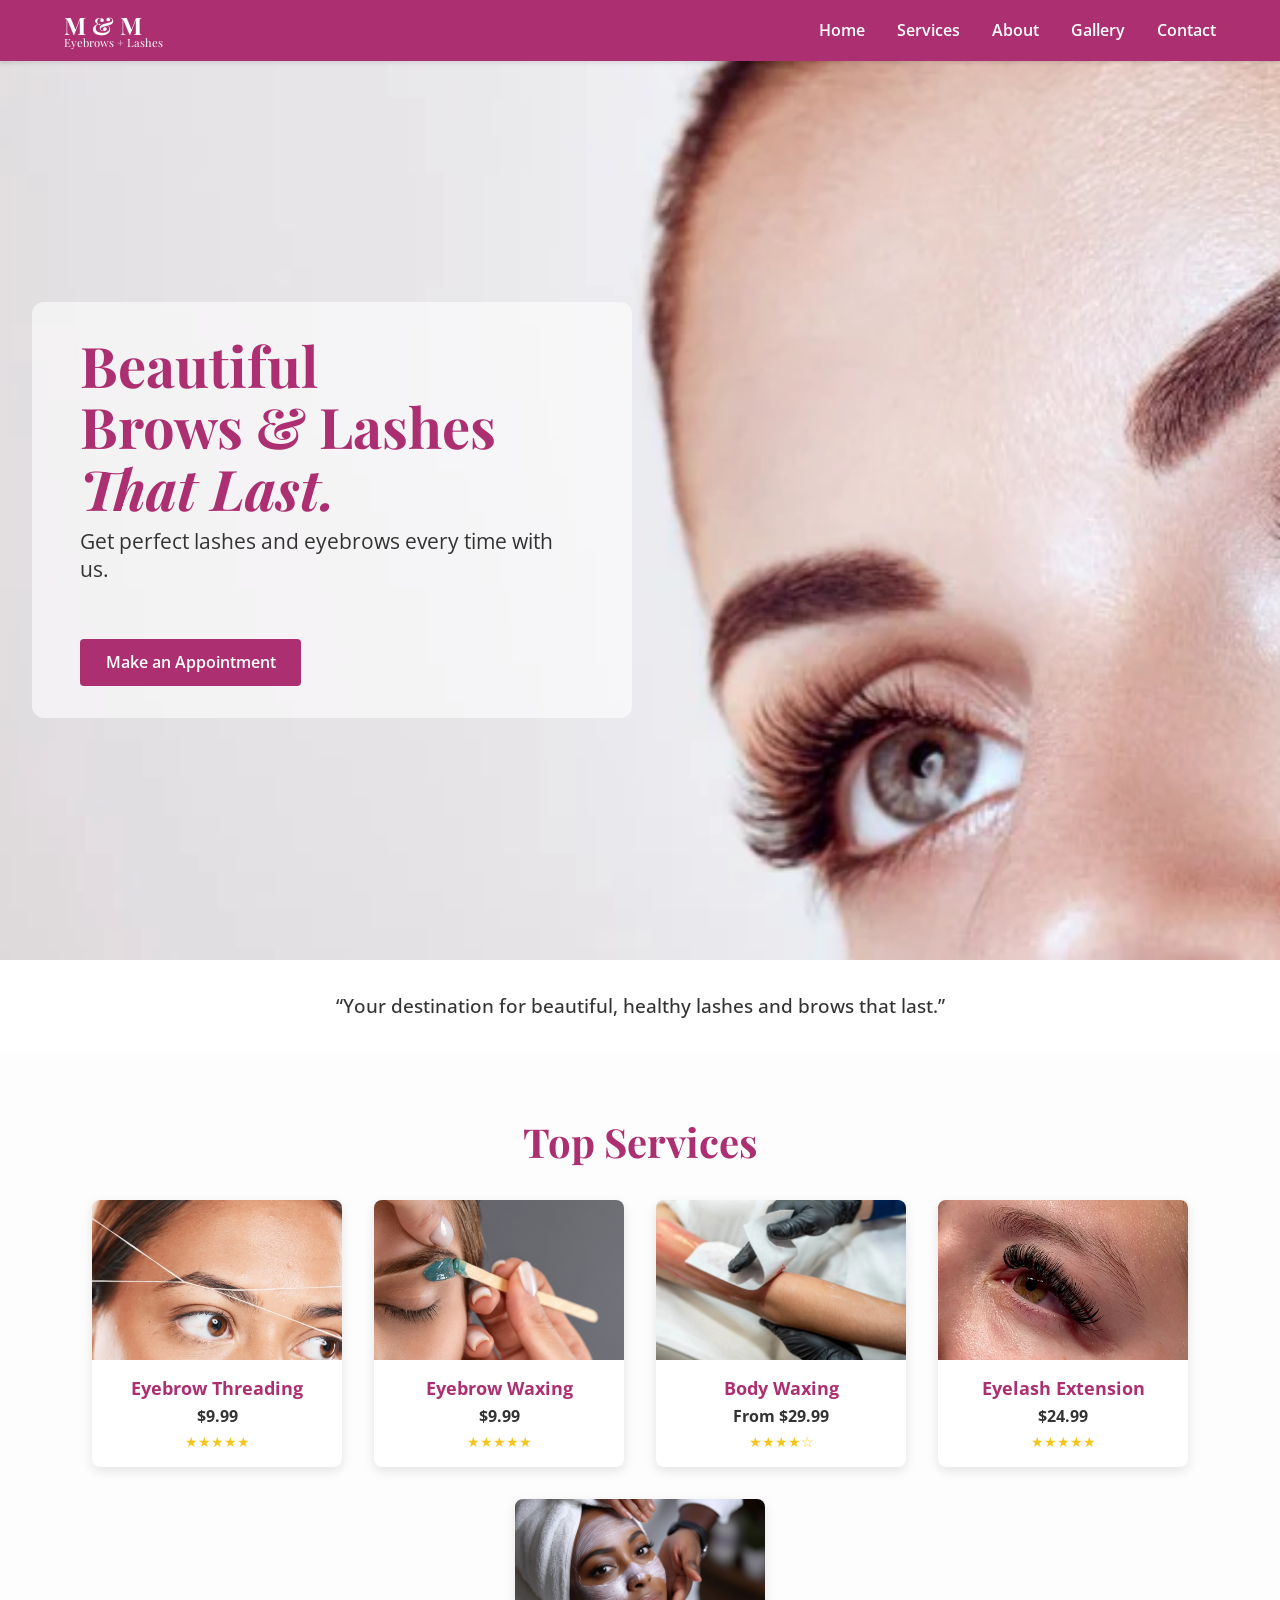
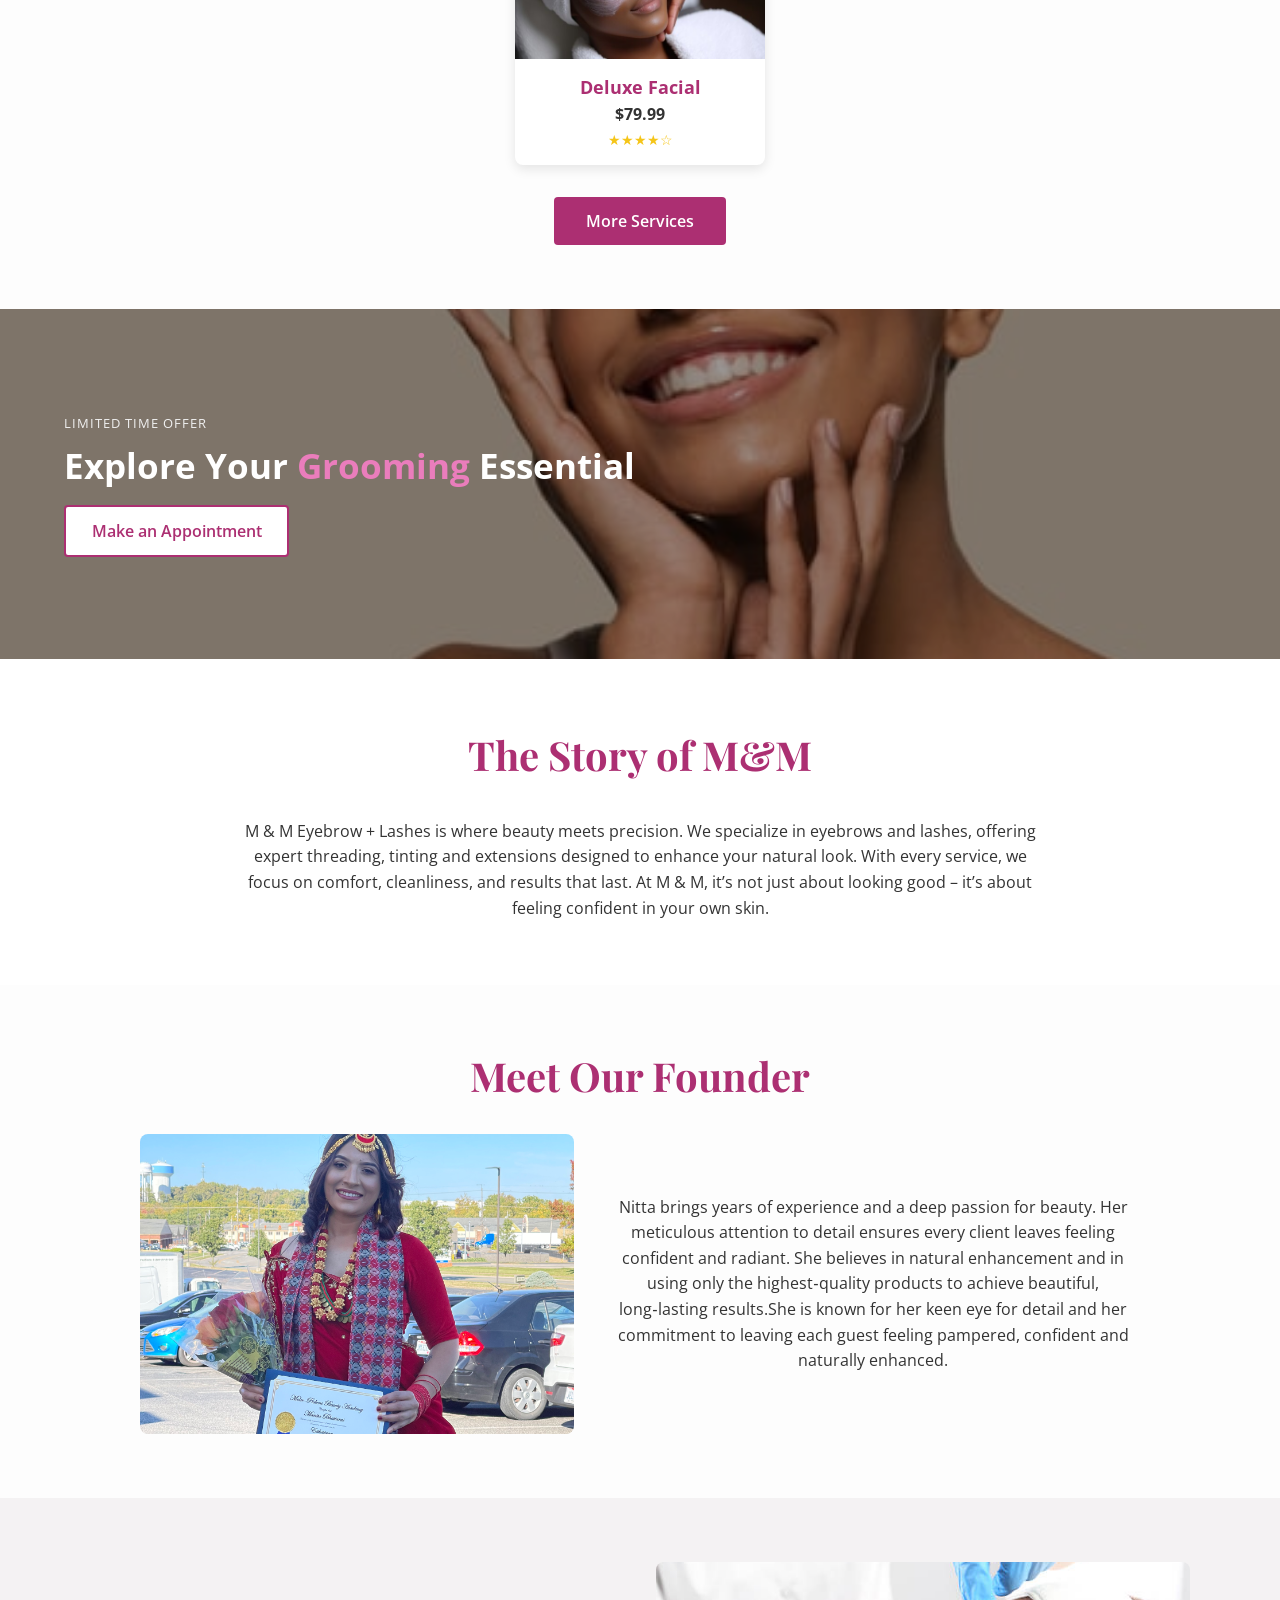
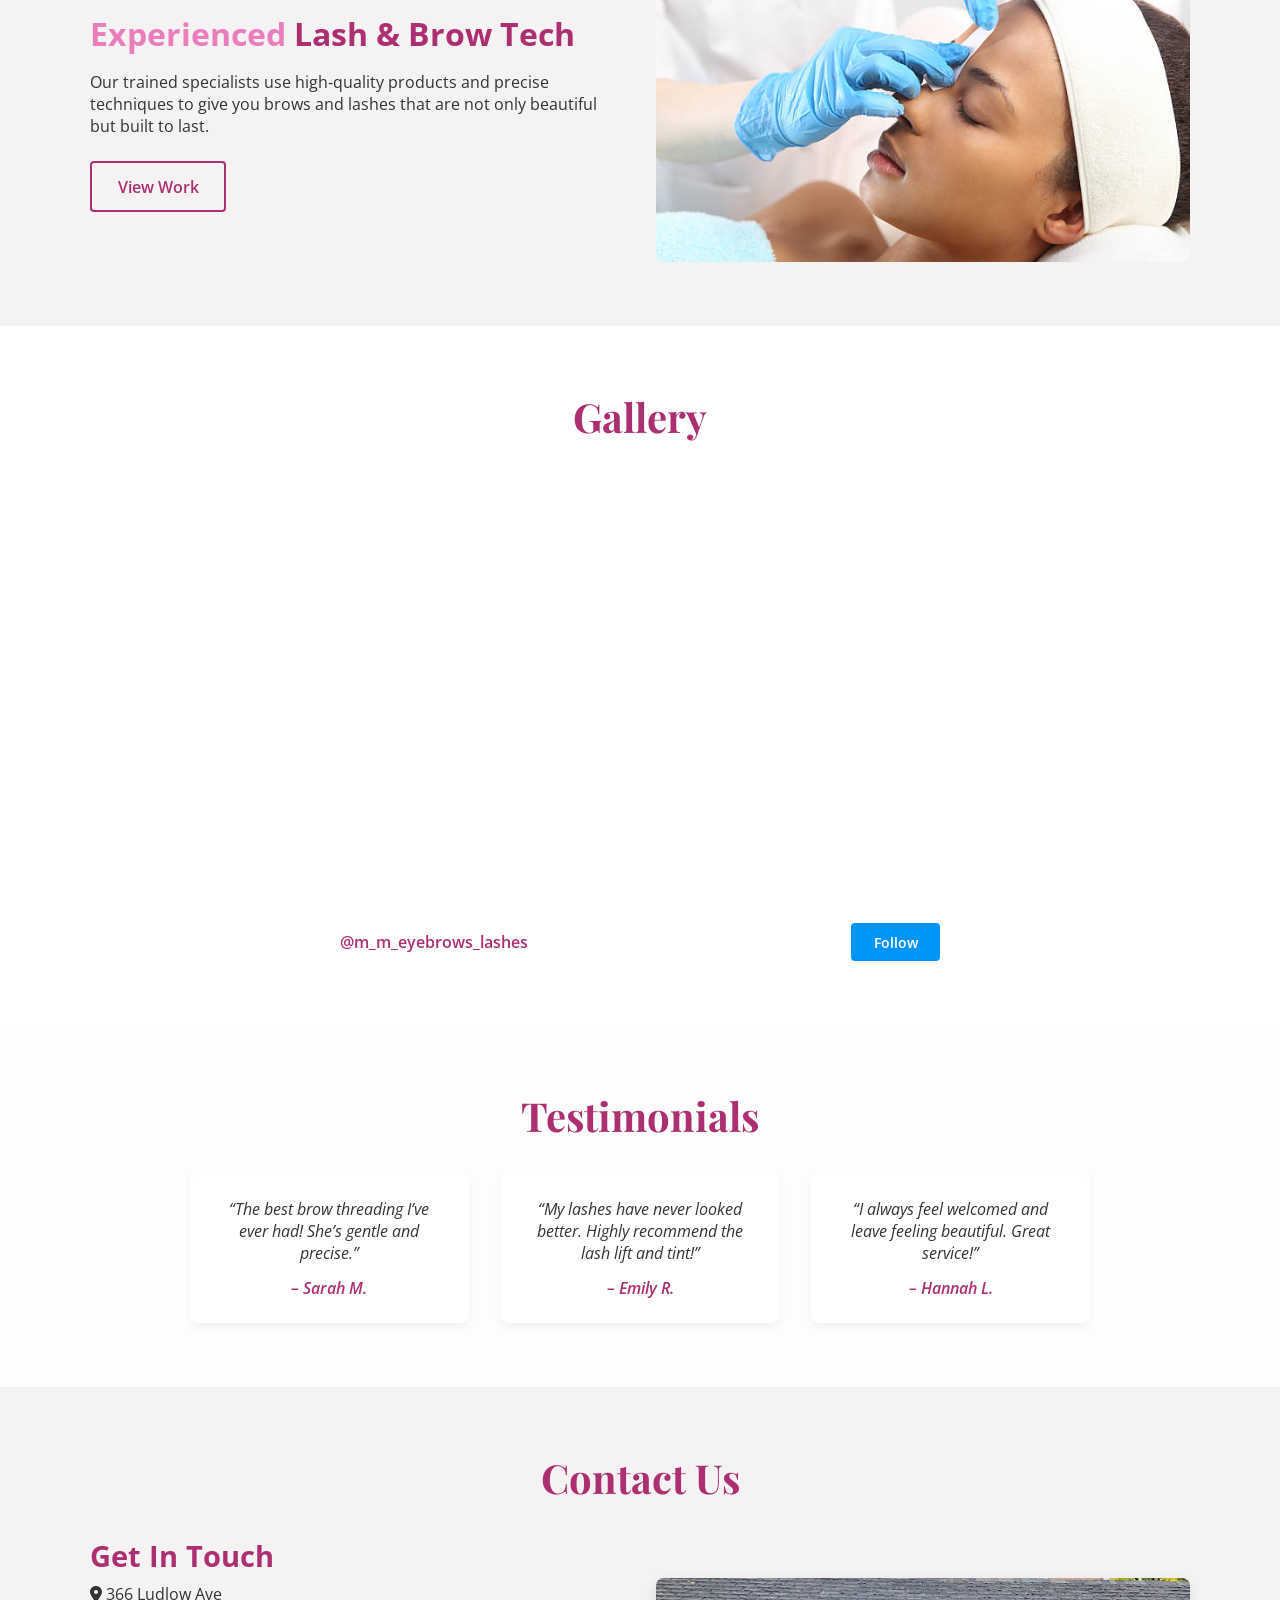
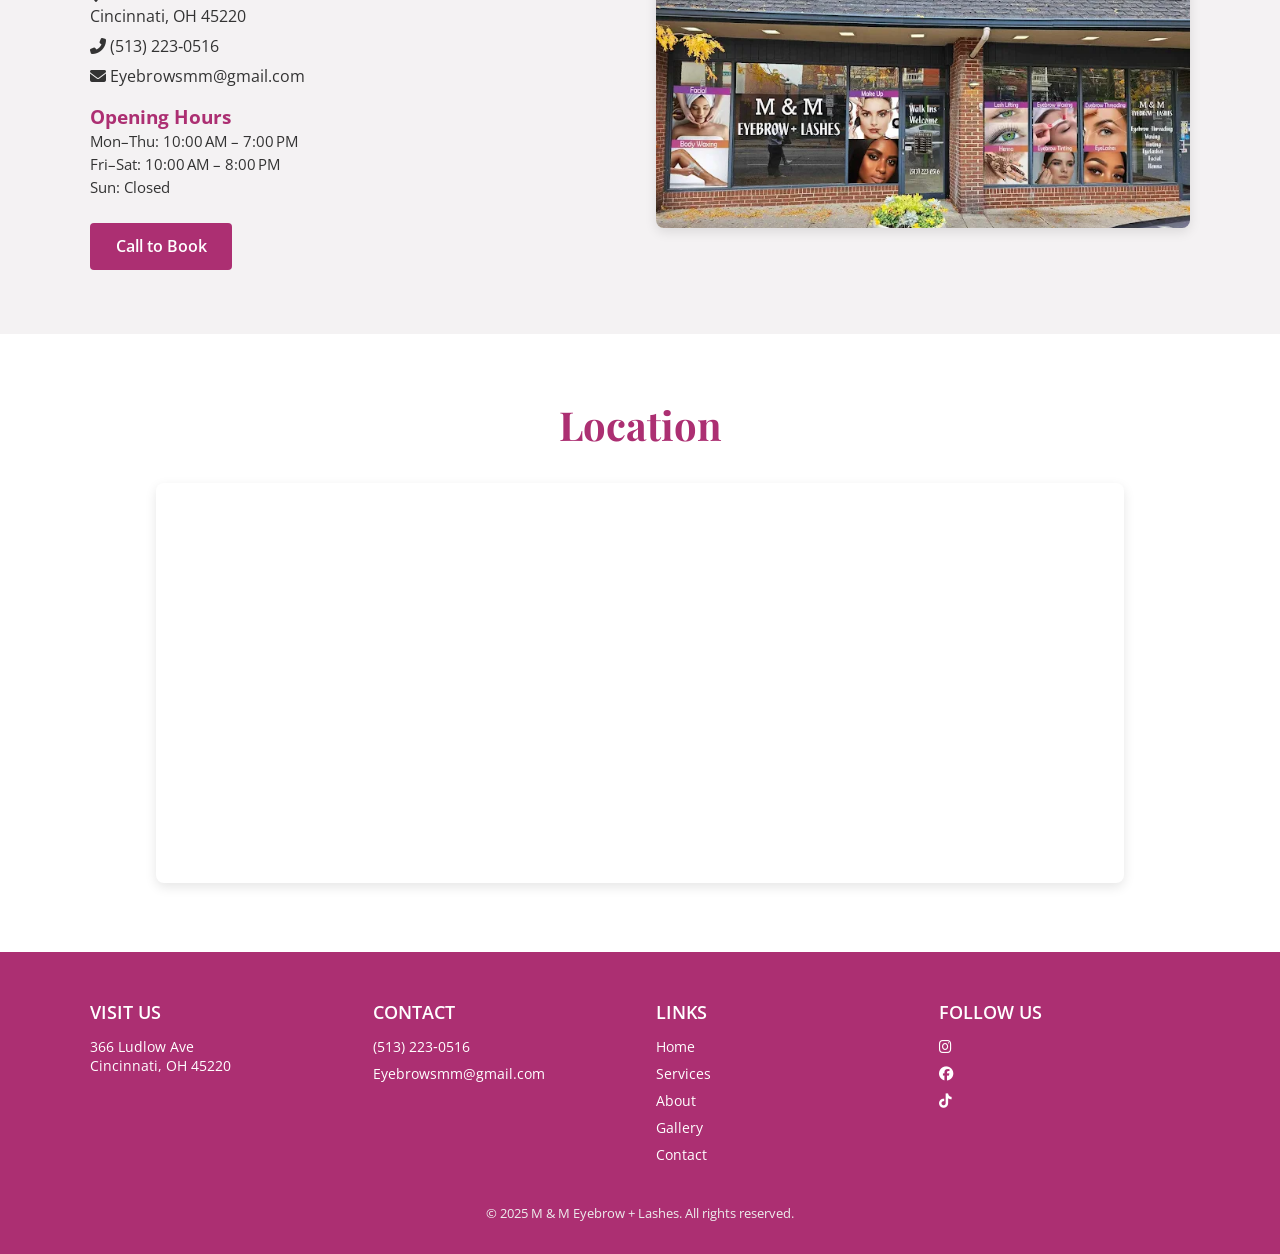
==== index.html @ 6948b4cb "Add files via upload" ====
<!DOCTYPE html>
<html lang="en">
<head>
    <meta charset="UTF-8" />
    <meta name="viewport" content="width=device-width, initial-scale=1.0" />
    <title>M &amp; M – Eyebrow + Lashes</title>
    <!-- Google Fonts -->
    <link href="https://fonts.googleapis.com/css2?family=Playfair+Display:wght@500;700&family=Open+Sans:wght@400;600&display=swap" rel="stylesheet">
    <!-- Font Awesome -->
    <link rel="stylesheet" href="https://cdnjs.cloudflare.com/ajax/libs/font-awesome/6.4.0/css/all.min.css" />
    <!-- Styles -->
    <link rel="stylesheet" href="styles.css" />
</head>
<body>
    <!-- ====== NAVIGATION ====== -->
    <nav class="main-nav">
        <div class="nav-container">
            <a href="#home" class="logo">M &amp; M <span>Eyebrows + Lashes</span></a>
            <!-- Desktop Links -->
            <ul class="nav-links desktop-only">
                <li><a href="#home">Home</a></li>
                <li><a href="services.html">Services</a></li>
                <li><a href="#about">About</a></li>
                <li><a href="#gallery">Gallery</a></li>
                <li><a href="#contact">Contact</a></li>
            </ul>
            <!-- Mobile Toggle -->
            <div id="menuToggle" class="mobile-only">
                <input type="checkbox" id="menuCheckbox" />
                <span></span>
                <span></span>
                <span></span>
                <ul id="mobileMenu">
                    <li><a href="#home" class="mobile-link">Home</a></li>
                    <li><a href="services.html" class="mobile-link">Services</a></li>
                    <li><a href="#about" class="mobile-link">About</a></li>
                    <li><a href="#gallery" class="mobile-link">Gallery</a></li>
                    <li><a href="#contact" class="mobile-link">Contact</a></li>
                </ul>
            </div>
        </div>
    </nav>

    <!-- ====== HERO SECTION ====== -->
    <header id="home" class="hero">
        <div class="hero-content reveal">
            <h1><span>Beautiful</span><br />Brows &amp; Lashes<br /><em>That Last.</em></h1>
            <p>Get perfect lashes and eyebrows every time with us.</p>
            <a href="tel:+15132230516" class="btn cta-btn">Make an Appointment</a>
        </div>
    </header>

    <!-- ====== TAGLINE ====== -->
    <section class="tagline-section">
        <p>“Your destination for beautiful, healthy lashes and brows that last.”</p>
    </section>

    <!-- ====== TOP SERVICES ====== -->
    <section id="services" class="services-section">
        <h2 class="section-title">Top Services</h2>
        <div class="services-grid">
            <!-- Service card template -->
            <div class="service-card reveal">
                <img src="threading.webp" alt="Eyebrow Threading" />
                <div class="service-info">
                    <h4>Eyebrow Threading</h4>
                    <span class="price">$9.99</span>
                    <div class="rating">★★★★★</div>
                </div>
                <div class="service-overlay">
                    <p>Precise shaping defines your brows and enhances your natural beauty. Walk‑ins welcome.</p>
                    <a href="services.html#threading" class="btn service-btn">More Details</a>
                    <a href="tel:+15132230516" class="btn call-btn">Call to Book</a>
                </div>
            </div>
            <div class="service-card reveal">
                <img src="eyebrow_waxing1.png" alt="Eyebrow Waxing" />
                <div class="service-info">
                    <h4>Eyebrow Waxing</h4>
                    <span class="price">$9.99</span>
                    <div class="rating">★★★★★</div>
                </div>
                <div class="service-overlay">
                    <p>Smooth, defined brows with gentle waxing. 24‑hour prior appointment required.</p>
                    <a href="services.html#waxing" class="btn service-btn">More Details</a>
                    <a href="tel:+15132230516" class="btn call-btn">Call to Book</a>
                </div>
            </div>
            <div class="service-card reveal">
                <img src="brownwaxing.webp" alt="Body Waxing" />
                <div class="service-info">
                    <h4>Body Waxing</h4>
                    <span class="price">From $29.99</span>
                    <div class="rating">★★★★☆</div>
                </div>
                <div class="service-overlay">
                    <p>Full body or partial waxing tailored to your needs. Pricing varies by area.</p>
                    <a href="services.html#bodywaxing" class="btn service-btn">More Details</a>
                    <a href="tel:+15132230516" class="btn call-btn">Call to Book</a>
                </div>
            </div>
            <div class="service-card reveal">
                <img src="eyelashextension.webp" alt="Eyelash Extension" />
                <div class="service-info">
                    <h4>Eyelash Extension</h4>
                    <span class="price">$24.99</span>
                    <div class="rating">★★★★★</div>
                </div>
                <div class="service-overlay">
                    <p>Customizable natural, mink or volume lashes. 24‑hour prior appointment required.</p>
                    <a href="services.html#eyelashes" class="btn service-btn">More Details</a>
                    <a href="tel:+15132230516" class="btn call-btn">Call to Book</a>
                </div>
            </div>
            <div class="service-card reveal">
                <img src="facialblack.jpg" alt="Deluxe Facial" />
                <div class="service-info">
                    <h4>Deluxe Facial</h4>
                    <span class="price">$79.99</span>
                    <div class="rating">★★★★☆</div>
                </div>
                <div class="service-overlay">
                    <p>Relax and rejuvenate with a customised facial that deeply cleanses, exfoliates and hydrates.</p>
                    <a href="services.html#lifting" class="btn service-btn">More Details</a>
                    <a href="tel:+15132230516" class="btn call-btn">Call to Book</a>
                </div>
            </div>
        </div>
        <div class="more-services">
            <a href="services.html" class="btn more-btn">More Services</a>
        </div>
    </section>

    <!-- ====== PROMO SECTION ====== -->
    <section class="promo-section">
        <div class="promo-overlay reveal">
            <small>Limited Time Offer</small>
            <h2>Explore Your <span>Grooming</span> Essential</h2>
            <a href="tel:+15132230516" class="btn promo-btn">Make an Appointment</a>
        </div>
    </section>

    <!-- ====== ABOUT US ====== -->
    <section id="about" class="about-section">
        <h2 class="section-title">The Story of M&amp;M</h2>
        <p class="about-text reveal">
            M &amp; M Eyebrow + Lashes is where beauty meets precision. We specialize in eyebrows and lashes, offering expert threading, tinting and extensions designed to enhance your natural look. With every service, we focus on comfort, cleanliness, and results that last. At M &amp; M, it’s not just about looking good – it’s about feeling confident in your own skin.
        </p>
    </section>

    <!-- ====== FOUNDER SECTION ====== -->
    <section class="founder-section">
        <h2 class="section-title">Meet Our Founder</h2>
        <div class="founder-container reveal">
            <img src="founder.jpg" alt="Founder" class="founder-photo" />
            <div class="founder-bio">
                <p>
                    Nitta brings years of experience and a deep passion for beauty. Her meticulous attention
                    to detail ensures every client leaves feeling confident and radiant. She believes in
                    natural enhancement and in using only the highest‑quality products to achieve beautiful,
                    long‑lasting results.She is known for her keen eye for detail and her commitment to
                    leaving each guest feeling pampered, confident and naturally enhanced.
                </p>
            </div>
        
        </div>
    </section>

    <!-- ====== EXPERIENCE SECTION ====== -->
    <section class="experience-section">
        <div class="experience-container reveal">
            <div class="experience-text">
                <h2><span>Experienced</span> Lash &amp; Brow Tech</h2>
                <p>
                    Our trained specialists use high‑quality products and precise techniques to give you brows and lashes that are not only beautiful but built to last.
                </p>
                <a href="https://instagram.com" target="_blank" class="btn view-work-btn">View Work</a>
            </div>
            <div class="experience-image" style="background-image: url('experience.jpg');"></div>
        </div>
    </section>

    <!-- ====== GALLERY SECTION ====== -->
    <section id="gallery" class="gallery-section">
        <h2 class="section-title">Gallery</h2>
        <div class="gallery-grid">
            <!-- Gallery images with data-caption for modal -->
            <img src="hanna.webp" alt="Gallery Image 1" class="gallery-img reveal" data-caption="#MMLashes #hannaArt" />
            <img src="threadingbrown.jpg" alt="Gallery Image 2" class="gallery-img reveal" data-caption="#MMLashes #EyebrowsGoal" />
            <img src="facial.avif" alt="Gallery Image 3" class="gallery-img reveal" data-caption="#FacialGameStrong" />
            <img src="hero7.webp" alt="Gallery Image 4" class="gallery-img reveal" data-caption="#BeautyConfidence" />
            <img src="shaving1.png" alt="Gallery Image 5" class="gallery-img reveal" data-caption="#WaxingLove" />
            <img src="makeup.webp" alt="Gallery Image 6" class="gallery-img reveal" data-caption="#MakeupGoal" />
        </div>
        <div class="instagram-follow">
            <div class="insta-handle">@m_m_eyebrows_lashes</div>
            <a href="https://instagram.com/m_m_eyebrow_lashes" class="btn insta-btn" target="_blank">Follow</a>
        </div>
    </section>

    <!-- ====== TESTIMONIALS SECTION ====== -->
    <section class="testimonials-section">
        <h2 class="section-title">Testimonials</h2>
        <div class="testimonials-container reveal">
            <div class="testimonial">
                <p>“The best brow threading I’ve ever had! She’s gentle and precise.”</p>
                <span>– Sarah M.</span>
            </div>
            <div class="testimonial">
                <p>“My lashes have never looked better. Highly recommend the lash lift and tint!”</p>
                <span>– Emily R.</span>
            </div>
            <div class="testimonial">
                <p>“I always feel welcomed and leave feeling beautiful. Great service!”</p>
                <span>– Hannah L.</span>
            </div>
        </div>
    </section>

    <!-- ====== CONTACT SECTION ====== -->
    <section id="contact" class="contact-section">
        <h2 class="section-title">Contact Us</h2>
        <div class="contact-container reveal">
            <div class="contact-info">
                <h3>Get In Touch</h3>
                <p>
                    <i class="fas fa-map-marker-alt"></i>
                    366 Ludlow Ave<br />
                    Cincinnati, OH 45220
                </p>
                <p>
                    <i class="fas fa-phone-alt"></i>
                    <a href="tel:+15132230516">(513) 223‑0516</a>
                </p>
                <p>
                    <i class="fas fa-envelope"></i>
                    <a href="mailto:Eyebrowsmm@gmail.com">Eyebrowsmm@gmail.com</a>
                </p>
                <h4>Opening Hours</h4>
                <ul class="open-hours">
                    <li>Mon–Thu: 10:00 AM – 7:00 PM</li>
                    <li>Fri–Sat: 10:00 AM – 8:00 PM</li>
                    <li>Sun: Closed</li>
                </ul>
                <a href="tel:+15132230516" class="btn contact-btn">Call to Book</a>
            </div>
            <div class="contact-image">
                <img src="shopoutler.webp" alt="Shop Exterior" />
            </div>
        </div>
    </section>

    <!-- ====== LOCATION SECTION ====== -->
    <section class="location-section">
        <h2 class="section-title">Location</h2>
        <div class="map-container">
            <iframe
                src="https://www.google.com/maps/embed?pb=!1m28!1m12!1m3!1d24758.560733220507!2d-84.54495195425467!3d39.133325217695614!2m3!1f0!2f0!3f0!3m2!1i1024!2i768!4f13.1!4m13!3e6!4m5!1s0x8841b3c8464358cf%3A0x431769577d435a40!2sM%26M%20eyebrows%2Blashes%2C%20Ludlow%20Avenue%2C%20Cincinnati%2C%20OH!3m2!1d39.143994299999996!2d-84.52203229999999!4m5!1s0x8841b3c8464358cf%3A0x431769577d435a40!2s366%20Ludlow%20Ave%2C%20Cincinnati%2C%20OH%2045220!3m2!1d39.143994299999996!2d-84.52203229999999!5e0!3m2!1sen!2sus!4v1751832763359!5m2!1sen!2sus"
                allowfullscreen=""
                loading="lazy"
                referrerpolicy="no-referrer-when-downgrade">
            </iframe>
        </div>
    </section>

    <!-- ====== FOOTER ====== -->
    <footer class="footer">
        <div class="footer-container">
            <div class="footer-column">
                <h4>Visit Us</h4>
                <p>366 Ludlow Ave<br />Cincinnati, OH 45220</p>
            </div>
            <div class="footer-column">
                <h4>Contact</h4>
                <p><a href="tel:+15132230516">(513) 223‑0516</a></p>
                <p><a href="mailto:Eyebrowsmm@gmail.com">Eyebrowsmm@gmail.com</a></p>
            </div>
            <div class="footer-column">
                <h4>Links</h4>
                <p><a href="#home">Home</a></p>
                <p><a href="#services">Services</a></p>
                <p><a href="#about">About</a></p>
                <p><a href="#gallery">Gallery</a></p>
                <p><a href="#contact">Contact</a></p>
            </div>
            <div class="footer-column">
                <h4>Follow Us</h4>
                <p>
                    <a href="https://instagram.com/m_m_eyebrow_lashes" target="_blank"><i class="fab fa-instagram"></i></a>
                    <a href="https://www.facebook.com/people/MM-eyebrowslashes/61555699919254/" target="_blank"><i class="fab fa-facebook"></i></a>
                    <a href="https://tiktok.com" target="_blank"><i class="fab fa-tiktok"></i></a>
                </p>
            </div>
        </div>
        <div class="footer-bottom">
            <p>© 2025 M &amp; M Eyebrow + Lashes. All rights reserved.</p>
        </div>
    </footer>

    <!-- ====== MODAL FOR GALLERY ====== -->
    <div id="galleryModal" class="modal">
        <span class="modal-close">&times;</span>
        <img class="modal-content" id="modalImage" alt="" />
        <div id="modalCaption"></div>
    </div>

    <!-- Scripts -->
    <script src="script.js" defer></script>
</body>
</html>
---- styles.css ----
/* ===== GLOBAL STYLES ===== */
* {
    box-sizing: border-box;
    margin: 0;
    padding: 0;
}
body {
    font-family: 'Open Sans', sans-serif;
    background-color: #f4f2f3;
    color: #333;
    scroll-behavior: smooth;
}
img {
    max-width: 100%;
    display: block;
}

/* Colour Palette */
:root {
    --primary: #ac2f72;
    --primary-light: #ea7dbc;
    --dark: #333;
    --light: #fff;
}

/* ===== NAVIGATION ===== */
.main-nav {
    position: fixed;
    top: 0;
    left: 0;
    width: 100%;
    background-color: var(--primary);
    z-index: 1000;
    box-shadow: 0 2px 4px rgba(0, 0, 0, 0.1);
}
.nav-container {
    max-width: 1200px;
    margin: 0 auto;
    display: flex;
    justify-content: space-between;
    align-items: center;
    padding: 0.8rem 1.5rem;
}
.logo {
    color: var(--light);
    font-family: 'Playfair Display', serif;
    font-size: 1.5rem;
    font-weight: 700;
    text-decoration: none;
    line-height: 1;
}
.logo span {
    display: block;
    font-size: 0.7rem;
    font-weight: 400;
}

.nav-links {
    list-style: none;
    display: flex;
    gap: 2rem;
}
.nav-links li a {
    color: var(--light);
    text-decoration: none;
    font-weight: 600;
    transition: color 0.3s ease;
}
.nav-links li a:hover {
    color: var(--primary-light);
}

/* Mobile Nav */
.mobile-only {
    display: none;
}
#menuToggle {
    position: relative;
}
#menuToggle input {
    display: block;
    width: 40px;
    height: 32px;
    position: absolute;
    top: -6px;
    right: 0;
    opacity: 0;
    cursor: pointer;
    z-index: 2;
}
#menuToggle span {
    display: block;
    width: 30px;
    height: 3px;
    margin-bottom: 5px;
    background: var(--light);
    border-radius: 2px;
    transition: all 0.3s ease;
}
#menuToggle input:checked ~ span:nth-child(1) {
    transform: rotate(45deg) translate(5px, 5px);
}
#menuToggle input:checked ~ span:nth-child(2) {
    opacity: 0;
}
#menuToggle input:checked ~ span:nth-child(3) {
    transform: rotate(-45deg) translate(6px, -6px);
}
#mobileMenu {
    position: absolute;
    right: 0;
    top: 40px;
    background-color: var(--primary);
    width: 200px;
    list-style: none;
    padding: 1rem;
    transform: translateX(110%);
    transition: transform 0.3s ease;
    border-radius: 0 0 4px 4px;
}
#mobileMenu li {
    margin-bottom: 1rem;
}
#mobileMenu li a {
    color: var(--light);
    text-decoration: none;
    font-weight: 600;
}
#menuToggle input:checked ~ #mobileMenu {
    transform: translateX(0);
}

/* ===== HERO ===== */
.hero {
    position: relative;
    height: 100vh;
    background-size: cover;
    background-position: center;
    display: flex;
    align-items: center;
    justify-content: flex-start;
    padding: 2rem;
    transition: background-image 1s ease-in-out;
    margin-top: 60px; /* offset for fixed nav */
}
.hero-content {
    background-color: rgba(255, 255, 255, 0.6);
    padding: 2rem 3rem;
    border-radius: 12px;
    max-width: 600px;
}
.hero-content h1 {
    font-family: 'Playfair Display', serif;
    font-size: 3.5rem;
    line-height: 1.1;
    margin-bottom: 0.5rem;
    color: var(--primary);
}
.hero-content h1 span {
    font-weight: 700;
}
.hero-content h1 em {
    font-style: italic;
}
.hero-content p {
    font-size: 1.3rem;
    margin-bottom: 1.5rem;
    color: var(--dark);
}

/* Buttons */
.btn {
    display: inline-block;
    background-color: var(--primary);
    color: var(--light);
    padding: 0.8rem 1.6rem;
    border: none;
    border-radius: 4px;
    font-size: 1rem;
    font-weight: 600;
    cursor: pointer;
    text-decoration: none;
    transition: background-color 0.3s ease, box-shadow 0.2s ease;
}
.btn:hover {
    background-color: var(--primary-light);
}
.btn:active {
    box-shadow: 0 0 10px rgba(172, 47, 114, 0.5);
}
.cta-btn {
    margin-top: 2rem;
}
.service-btn {
    margin-right: 0.5rem;
}
.call-btn {
    background-color: var(--primary-light);
}
.call-btn:hover {
    background-color: var(--primary);
}
.promo-btn {
    background-color: var(--light);
    color: var(--primary);
    border: 2px solid var(--primary);
}
.promo-btn:hover {
    background-color: var(--primary);
    color: var(--light);
}
.more-btn {
    background-color: var(--primary);
    color: var(--light);
    padding: 0.8rem 2rem;
}
.more-btn:hover {
    background-color: var(--primary-light);
}

.insta-btn {
    background-color: #0095f6; /* Instagram blue */
    color: var(--light);
    padding: 0.6rem 1.4rem;
    border-radius: 4px;
    font-size: 0.9rem;
    transition: background-color 0.3s ease;
}
.insta-btn:hover {
    background-color: #007acc;
}

.contact-btn {
    margin-top: 1.5rem;
}

/* ===== TAGLINE ===== */
.tagline-section {
    background-color: var(--light);
    text-align: center;
    padding: 2rem 1rem;
    font-size: 1.2rem;
    font-weight: 500;
    color: var(--dark);
}

/* ===== SERVICES GRID ===== */
.services-section {
    padding: 4rem 1rem;
    background-color: #fdfdfd;
    text-align: center;
}
.section-title {
    font-family: 'Playfair Display', serif;
    font-size: 2.5rem;
    color: var(--primary);
    margin-bottom: 2rem;
    text-align: center;
}
.services-grid {
    display: flex;
    flex-wrap: wrap;
    justify-content: center;
    gap: 2rem;
    max-width: 1200px;
    margin: 0 auto;
}
.service-card {
    position: relative;
    width: 250px;
    background-color: var(--light);
    border-radius: 8px;
    overflow: hidden;
    box-shadow: 0 4px 12px rgba(0, 0, 0, 0.1);
    transition: transform 0.3s ease;
}
.service-card:hover {
    transform: translateY(-5px);
}
.service-card img {
    width: 100%;
    height: 160px;
    object-fit: cover;
}
.service-info {
    padding: 1rem;
    text-align: center;
}
.service-info h4 {
    font-size: 1.1rem;
    color: var(--primary);
    margin-bottom: 0.3rem;
}
.service-info .price {
    font-weight: 700;
    color: var(--dark);
    display: block;
    margin-bottom: 0.3rem;
}
.rating {
    color: #f5c518;
    font-size: 0.9rem;
}
.service-overlay {
    position: absolute;
    top: 0;
    left: 0;
    width: 100%;
    height: 100%;
    background-color: rgba(172, 47, 114, 0.9);
    color: var(--light);
    padding: 1rem;
    display: flex;
    flex-direction: column;
    justify-content: center;
    align-items: center;
    text-align: center;
    opacity: 0;
    transform: translateY(100%);
    transition: opacity 0.4s ease, transform 0.4s ease;
}
.service-card:hover .service-overlay {
    opacity: 1;
    transform: translateY(0);
}
.service-overlay p {
    margin-bottom: 0.8rem;
    font-size: 0.9rem;
}
.service-overlay .btn {
    margin: 0.2rem;
    font-size: 0.9rem;
    padding: 0.5rem 1rem;
}

.more-services {
    margin-top: 2rem;
}

/* ===== PROMO SECTION ===== */
.promo-section {
    position: relative;
    height: 350px;
    background-image: url('grooming.jpg');
    background-size: cover;
    background-position: center;
    display: flex;
    align-items: center;
    justify-content: flex-start;
    padding-left: 4rem;
}
.promo-section::before {
    content: "";
    position: absolute;
    inset: 0;
    background-color: rgba(0, 0, 0, 0.4);
}
.promo-overlay {
    position: relative;
    max-width: 600px;
    color: var(--light);
}
.promo-overlay small {
    font-size: 0.8rem;
    text-transform: uppercase;
    letter-spacing: 1px;
    color: #f0f0f0;
}
.promo-overlay h2 {
    font-size: 2.2rem;
    margin: 0.5rem 0 1rem;
}
.promo-overlay h2 span {
    color: var(--primary-light);
}

/* ===== ABOUT SECTION ===== */
.about-section {
    background-color: var(--light);
    padding: 4rem 1rem;
    text-align: center;
    line-height: 1.6;
}
.about-text {
    max-width: 800px;
    margin: 0 auto;
    font-size: 1rem;
}

/* ===== FOUNDER SECTION ===== */
.founder-section {
    background-color: #fdfdfd;
    padding: 4rem 1rem;
    text-align: center;
}
.founder-container {
    max-width: 1000px;
    margin: 2rem auto 0;
    display: flex;
    align-items: center;
    gap: 2rem;
    flex-wrap: wrap;
}
.founder-photo {
    flex: 1 1 300px;
    border-radius: 8px;
    height: 300px;
    object-fit: cover;
}
.founder-bio {
    flex: 1 1 400px;
    font-size: 1rem;
    line-height: 1.6;
}

/* ===== EXPERIENCE SECTION ===== */
.experience-section {
    background-color: #f4f2f3;
    padding: 4rem 1rem;
}
.experience-container {
    max-width: 1100px;
    margin: 0 auto;
    display: flex;
    align-items: center;
    justify-content: center;
    flex-wrap: wrap;
    gap: 2rem;
}
.experience-text {
    flex: 1 1 400px;
    color: var(--dark);
}
.experience-text h2 {
    font-size: 2rem;
    color: var(--primary);
    margin-bottom: 1rem;
}
.experience-text h2 span {
    color: var(--primary-light);
}
.experience-text p {
    margin-bottom: 1.5rem;
    font-size: 1rem;
}
.view-work-btn {
    background-color: transparent;
    color: var(--primary);
    border: 2px solid var(--primary);
}
.view-work-btn:hover {
    background-color: var(--primary);
    color: var(--light);
}
.experience-image {
    flex: 1 1 400px;
    background-size: cover;
    background-position: center;
    height: 300px;
    border-radius: 8px;
}

/* ===== GALLERY ===== */
.gallery-section {
    padding: 4rem 1rem;
    background-color: var(--light);
    text-align: center;
}
.gallery-grid {
    display: grid;
    grid-template-columns: repeat(auto-fit, minmax(250px, 1fr));
    gap: 1rem;
    max-width: 1100px;
    margin: 0 auto;
}
.gallery-img {
    width: 100%;
    height: 200px;
    object-fit: cover;
    cursor: pointer;
    border-radius: 6px;
    transition: transform 0.3s ease;
    box-shadow: 0 2px 6px rgba(0,0,0,0.1);
}
.gallery-img:hover {
    transform: scale(1.05);
}
.instagram-follow {
    margin-top: 2rem;
    display: flex;
    justify-content: space-between;
    align-items: center;
    max-width: 600px;
    margin-left: auto;
    margin-right: auto;
}
.insta-handle {
    font-size: 1rem;
    color: var(--primary);
    font-weight: 600;
}

/* ===== TESTIMONIALS ===== */
.testimonials-section {
    background-color: #fdfdfd;
    padding: 4rem 1rem;
    text-align: center;
}
.testimonials-container {
    display: flex;
    flex-wrap: wrap;
    justify-content: center;
    gap: 2rem;
    max-width: 900px;
    margin: 0 auto;
}
.testimonial {
    background-color: var(--light);
    padding: 1.5rem;
    border-radius: 8px;
    box-shadow: 0 4px 8px rgba(0,0,0,0.05);
    flex: 1 1 250px;
    font-style: italic;
}
.testimonial span {
    display: block;
    margin-top: 0.8rem;
    font-weight: 600;
    color: var(--primary);
}

/* ===== CONTACT SECTION ===== */
.contact-section {
    background-color: #f4f2f3;
    padding: 4rem 1rem;
    text-align: center;
}
.contact-container {
    max-width: 1100px;
    margin: 0 auto;
    display: flex;
    flex-wrap: wrap;
    gap: 2rem;
    align-items: center;
    justify-content: center;
}
.contact-info {
    flex: 1 1 300px;
    text-align: left;
}
.contact-info h3 {
    font-size: 1.8rem;
    color: var(--primary);
    margin-bottom: 0.5rem;
}
.contact-info p {
    margin-bottom: 0.5rem;
    font-size: 1rem;
}
.contact-info a {
    color: var(--dark);
    text-decoration: none;
}

a.contact-btn{
    color:#fff;
}

.contact-info a:hover {
    color: var(--primary);
}
.contact-info h4 {
    margin-top: 1rem;
    font-size: 1.2rem;
    color: var(--primary);
}
.open-hours {
    list-style: none;
    margin: 0;
    padding: 0;
    font-size: 0.95rem;
    line-height: 1.5;
}
.contact-image {
    flex: 1 1 300px;
    text-align: center;
}
.contact-image img {
    border-radius: 8px;
    width: 100%;
    height: 250px;
    object-fit: cover;
    box-shadow: 0 4px 12px rgba(0,0,0,0.1);
}

/* ===== LOCATION SECTION ===== */
.location-section {
    background-color: var(--light);
    padding: 4rem 1rem;
    text-align: center;
}
.map-container {
    max-width: 1000px;
    margin: 0 auto;
    padding: 0 1rem;
}
.map-container iframe {
    width: 100%;
    height: 400px;
    border: none;
    border-radius: 8px;
    box-shadow: 0 4px 12px rgba(0,0,0,0.1);
}

/* ===== FOOTER ===== */
.footer {
    background-color: var(--primary);
    color: var(--light);
    padding: 3rem 1rem 2rem;
    text-align: center;
    font-family: 'Open Sans', sans-serif;
}
.footer-container {
    max-width: 1100px;
    margin: 0 auto;
    display: flex;
    flex-wrap: wrap;
    justify-content: space-between;
    gap: 2rem;
    text-align: left;
}
.footer-column {
    flex: 1 1 200px;
}
.footer-column h4 {
    font-size: 1.1rem;
    margin-bottom: 0.8rem;
    text-transform: uppercase;
    font-weight: 600;
}
.footer-column p, .footer-column a {
    font-size: 0.9rem;
    color: var(--light);
    text-decoration: none;
    margin-bottom: 0.5rem;
    display: block;
    transition: color 0.3s ease;
}
.footer-column a:hover {
    color: var(--primary-light);
}
.footer-column i {
    margin-right: 5px;
}
.footer-bottom {
    margin-top: 2rem;
    font-size: 0.8rem;
    color: #eee;
}

/* ===== MODAL STYLES ===== */
.modal {
    display: none; /* Hidden by default */
    position: fixed;
    z-index: 2000;
    padding-top: 100px;
    left: 0;
    top: 0;
    width: 100%;
    height: 100%;
    overflow: auto;
    background-color: rgba(0,0,0,0.7);
}
.modal-content {
    margin: auto;
    display: block;
    max-width: 80%;
    max-height: 80vh;
    border-radius: 8px;
    box-shadow: 0 4px 20px rgba(0,0,0,0.3);
}
.modal-close {
    position: absolute;
    top: 30px;
    right: 40px;
    color: var(--light);
    font-size: 2rem;
    font-weight: bold;
    cursor: pointer;
}
#modalCaption {
    margin: 1rem auto;
    display: block;
    max-width: 80%;
    color: var(--light);
    text-align: center;
    font-size: 1rem;
}

/* ===== SERVICES PAGE ===== */
.services-hero {
    padding: 8rem 1rem 4rem;
    background-image: url('shop.jpg');
    background-size: cover;
    background-position: center;
    text-align: center;
    color: var(--light);
    position: relative;
}
.services-hero::before {
    content: "";
    position: absolute;
    inset: 0;
    background: rgba(0,0,0,0.5);
}
.services-hero h1 {
    position: relative;
    font-family: 'Playfair Display', serif;
    font-size: 3rem;
    margin-top: 0;
    color: var(--light);
}
.full-services-section {
    padding: 4rem 1rem;
    max-width: 1000px;
    margin: 0 auto;
}
.services-intro {
    max-width: 800px;
    margin: 0 auto 2rem;
    text-align: center;
    font-size: 1.1rem;
    font-weight: 600;
}

.services-intro strong {
    font-weight: 600;
    color: var(--primary);
}
.service-category {
    margin-bottom: 3rem;
}
.service-category h2 {
    color: var(--primary);
    margin-bottom: 1rem;
    font-size: 1.8rem;
    text-align: center;
}
.service-category ul {
    list-style: none;
    padding-left: 0;
    max-width: 600px;
    margin: 0 auto;
    font-size: 1rem;
    line-height: 1.6;
    text-align: center;
}
.service-category li {
    margin-bottom: 0.6rem;
}
.services-cta {
    text-align: center;
    margin-top: 2rem;
}

/* ===== REVEAL ANIMATION ===== */
.reveal {
    opacity: 0;
    transform: translateY(50px);
    transition: opacity 0.6s ease, transform 0.6s ease;
}
.reveal.visible {
    opacity: 1;
    transform: translateY(0);
}

/* ===== MEDIA QUERIES ===== */
@media screen and (max-width: 768px) {
    .desktop-only {
        display: none;
    }
    .mobile-only {
        display: block;
    }
    .hero-content {
        max-width: 90%;
        margin: 0 auto;
        padding: 1.5rem 2rem;
    }
    .hero-content h1 {
        font-size: 2.5rem;
    }
    .hero-content p {
        font-size: 1rem;
    }
    .cta-btn {
        margin-top: 1rem;
    }
    .service-card {
        width: 100%;
        max-width: 300px;
    }
    .promo-section {
        padding-left: 2rem;
        height: auto;
        padding: 3rem 1rem;
    }
    .promo-overlay h2 {
        font-size: 1.8rem;
    }
    .founder-container {
        flex-direction: column;
        align-items: center;
    }
    .experience-container {
        flex-direction: column-reverse;
    }
    .experience-image {
        width: 100%;
        height: 200px;
    }
    .contact-container {
        flex-direction: column;
        text-align: center;
    }
    .contact-info {
        text-align: center;
    }
    .contact-image img {
        height: 200px;
    }
    .instagram-follow {
        flex-direction: column;
        gap: 1rem;
    }
}
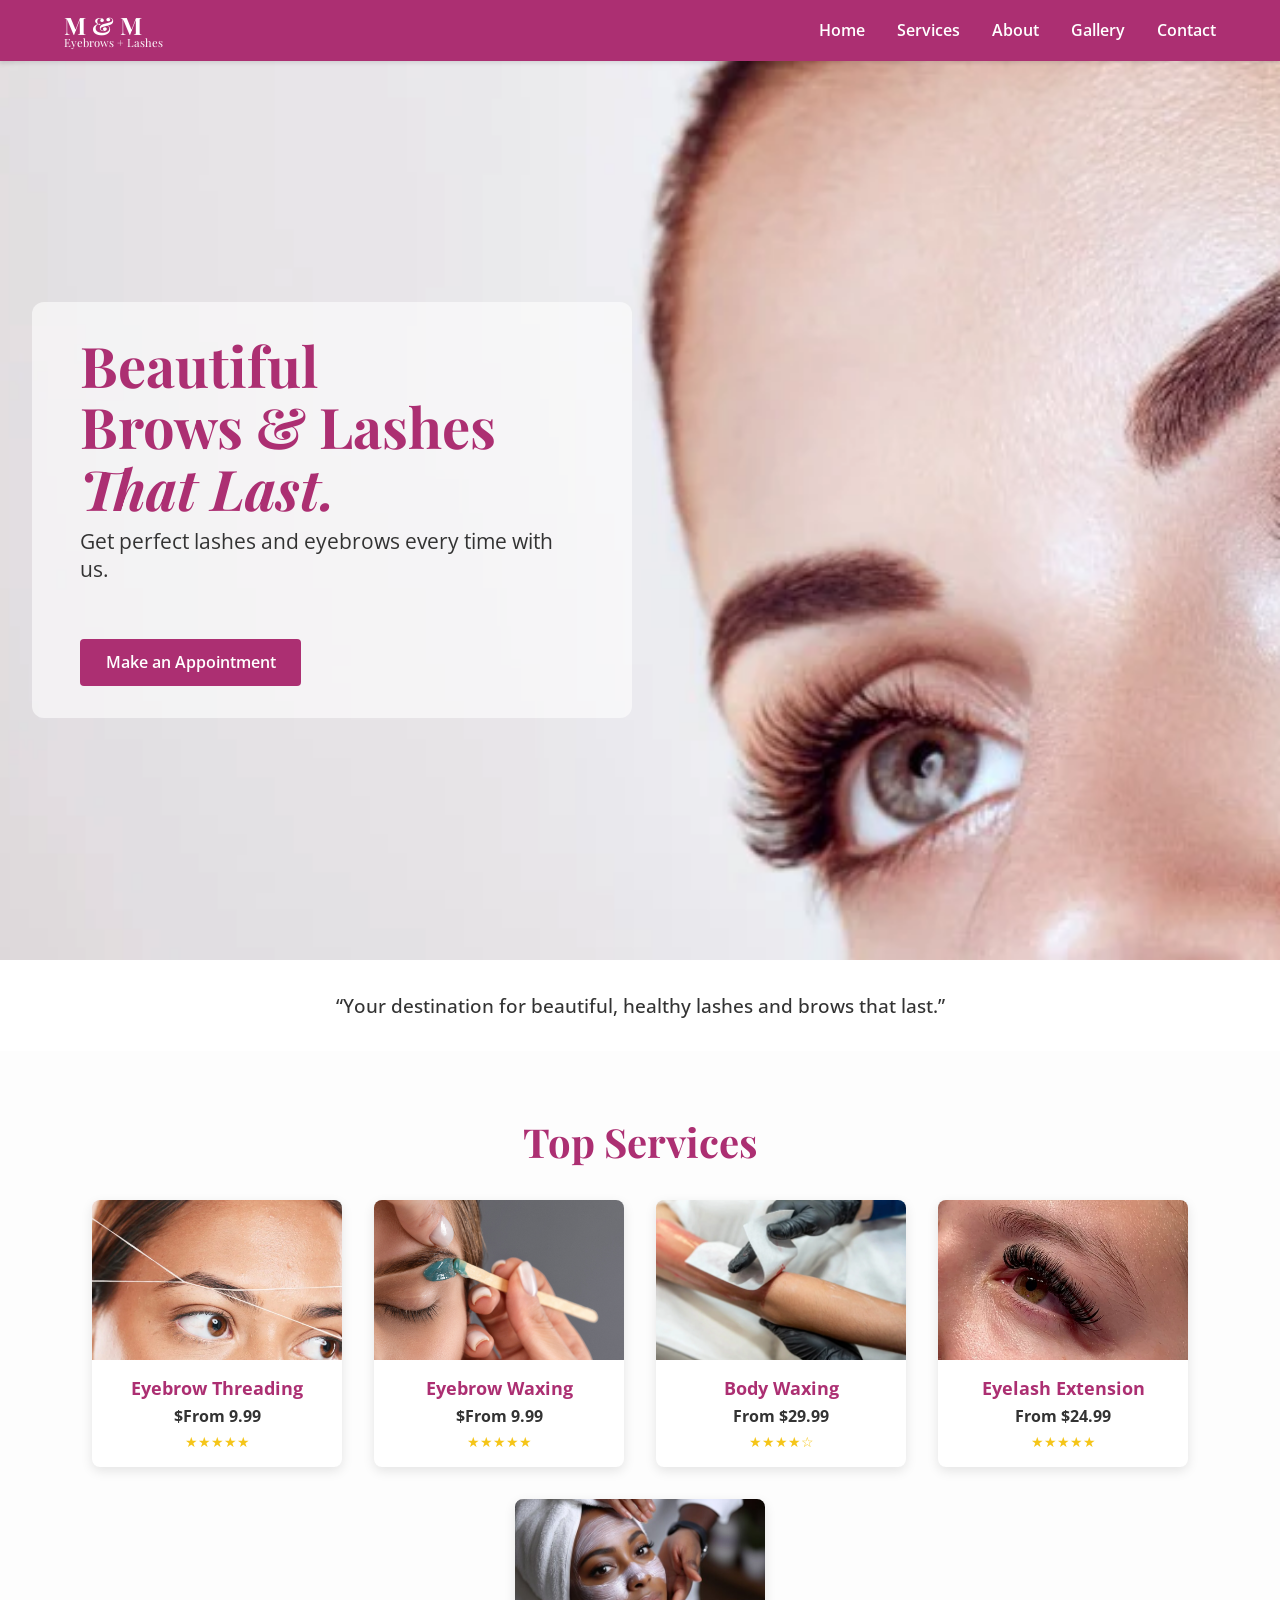
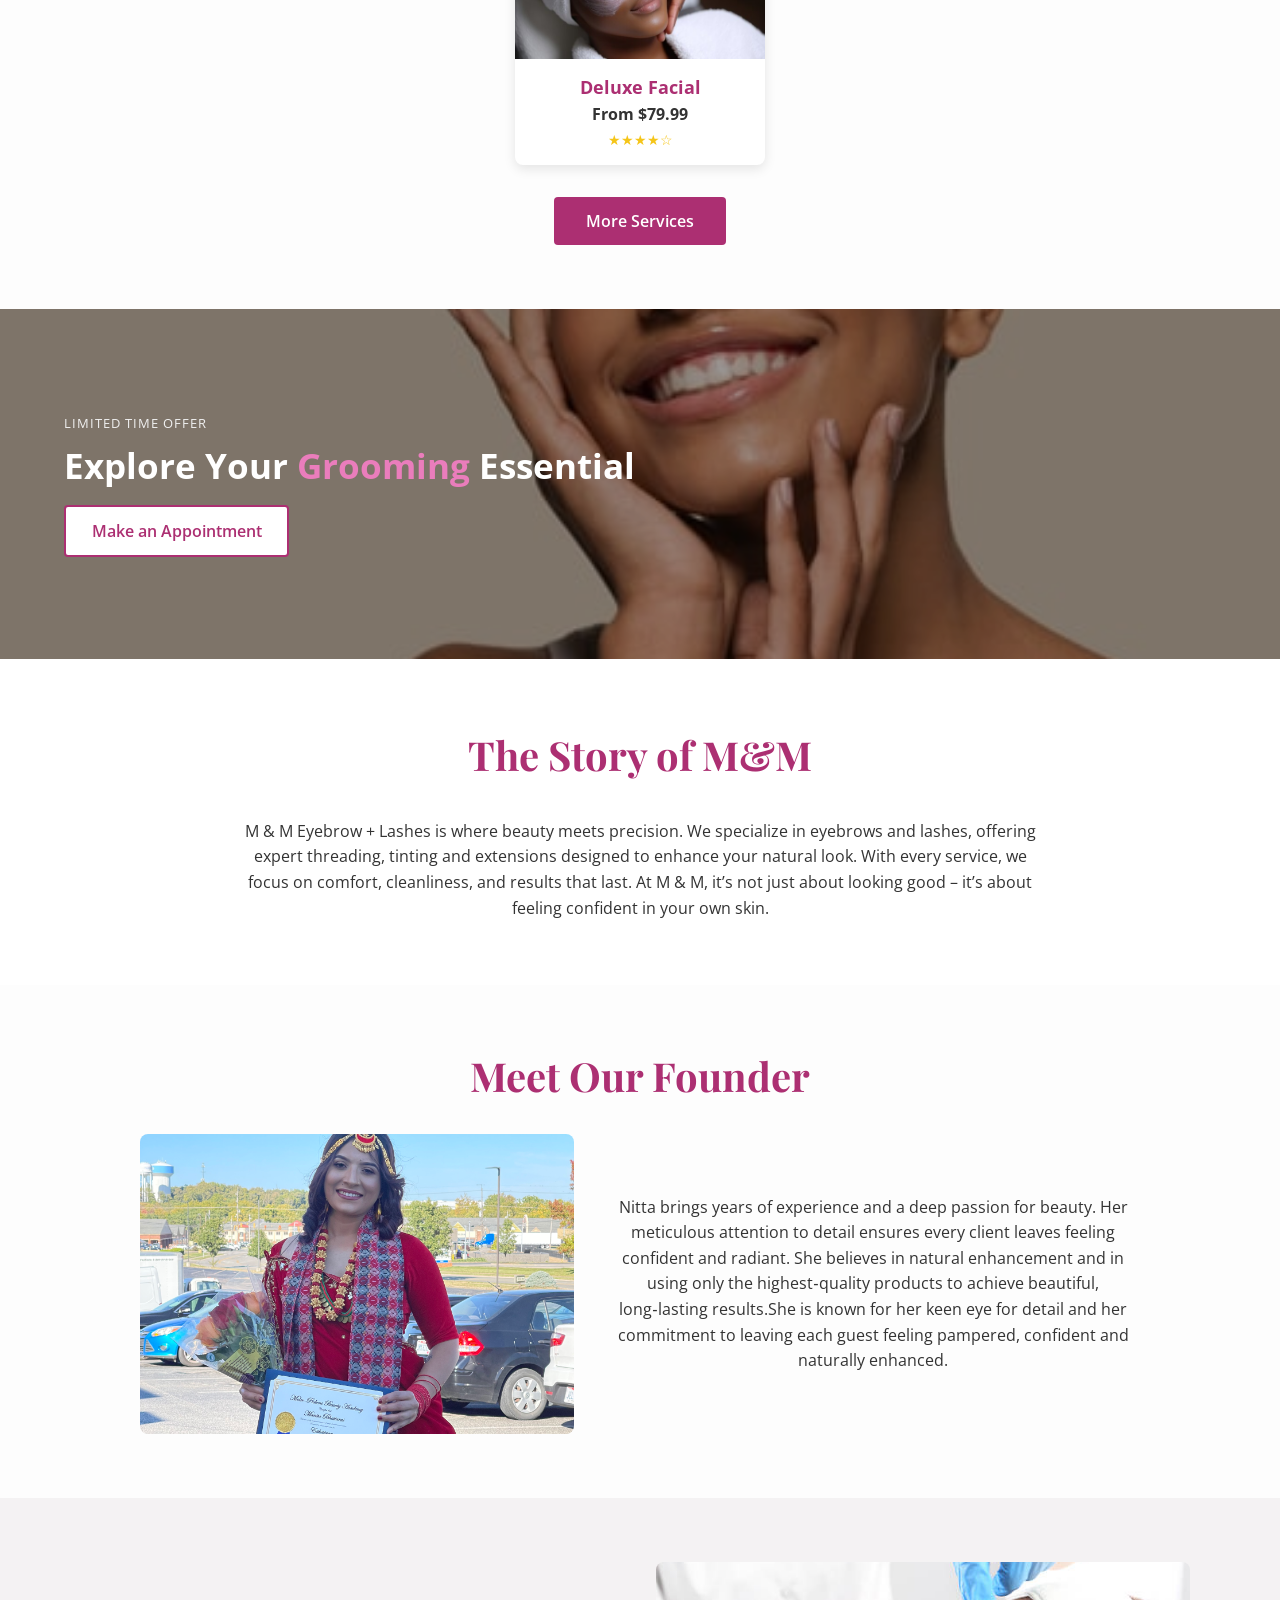
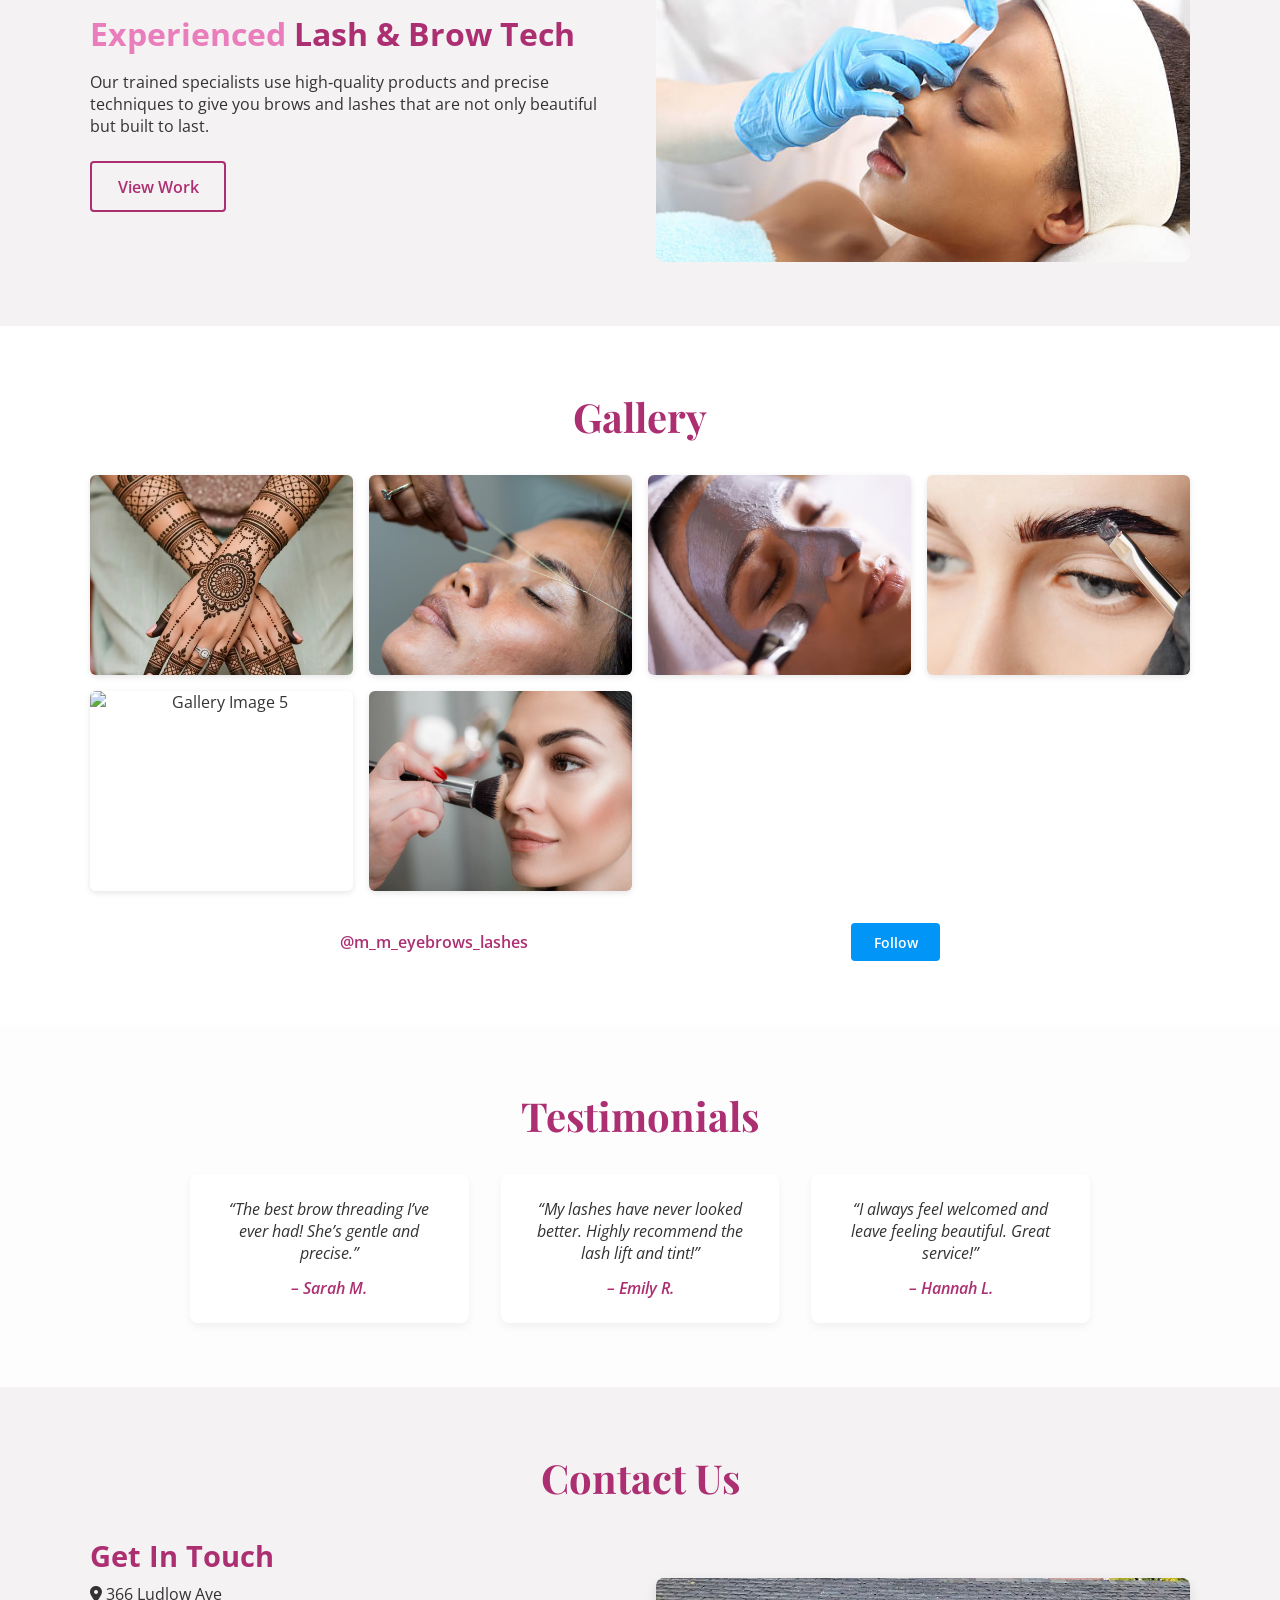
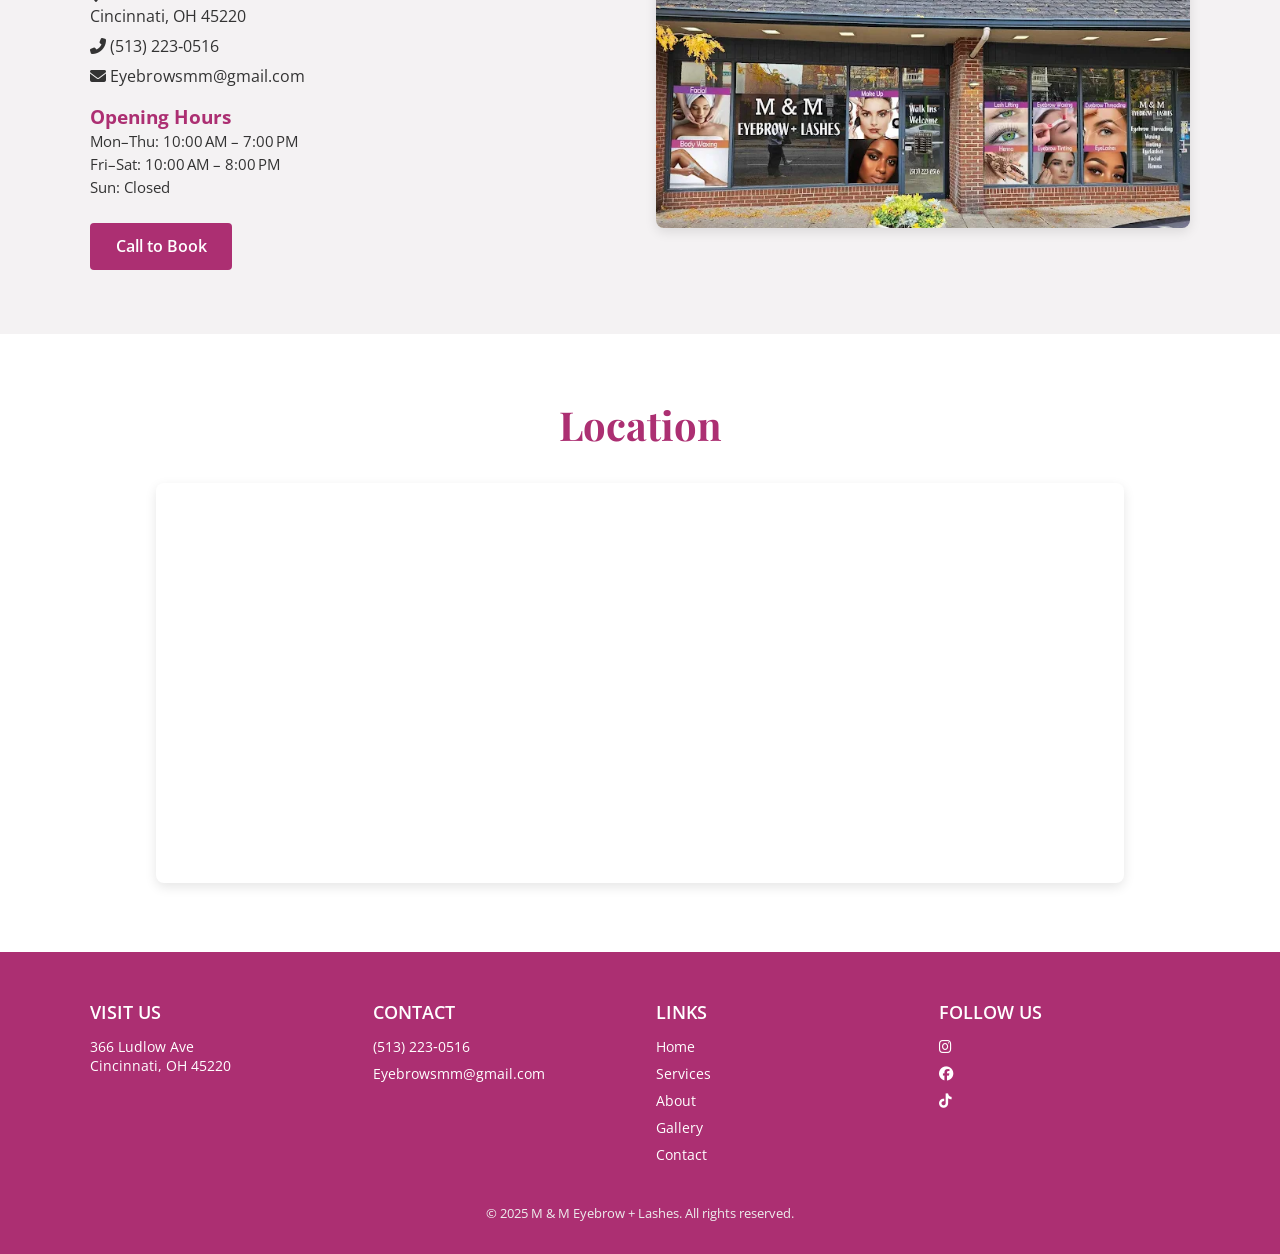
==== commit 1fc7dd89: "Update index.html" ====
--- a/index.html
+++ b/index.html
@@ -64,7 +64,7 @@
                 <img src="threading.webp" alt="Eyebrow Threading" />
                 <div class="service-info">
                     <h4>Eyebrow Threading</h4>
-                    <span class="price">$9.99</span>
+                    <span class="price">$From 9.99</span>
                     <div class="rating">★★★★★</div>
                 </div>
                 <div class="service-overlay">
@@ -77,7 +77,7 @@
                 <img src="eyebrow_waxing1.png" alt="Eyebrow Waxing" />
                 <div class="service-info">
                     <h4>Eyebrow Waxing</h4>
-                    <span class="price">$9.99</span>
+                    <span class="price">$From 9.99</span>
                     <div class="rating">★★★★★</div>
                 </div>
                 <div class="service-overlay">
@@ -103,7 +103,7 @@
                 <img src="eyelashextension.webp" alt="Eyelash Extension" />
                 <div class="service-info">
                     <h4>Eyelash Extension</h4>
-                    <span class="price">$24.99</span>
+                    <span class="price">From $24.99</span>
                     <div class="rating">★★★★★</div>
                 </div>
                 <div class="service-overlay">
@@ -116,7 +116,7 @@
                 <img src="facialblack.jpg" alt="Deluxe Facial" />
                 <div class="service-info">
                     <h4>Deluxe Facial</h4>
-                    <span class="price">$79.99</span>
+                    <span class="price">From $79.99</span>
                     <div class="rating">★★★★☆</div>
                 </div>
                 <div class="service-overlay">
@@ -307,4 +307,4 @@
     <!-- Scripts -->
     <script src="script.js" defer></script>
 </body>
-</html>+</html>
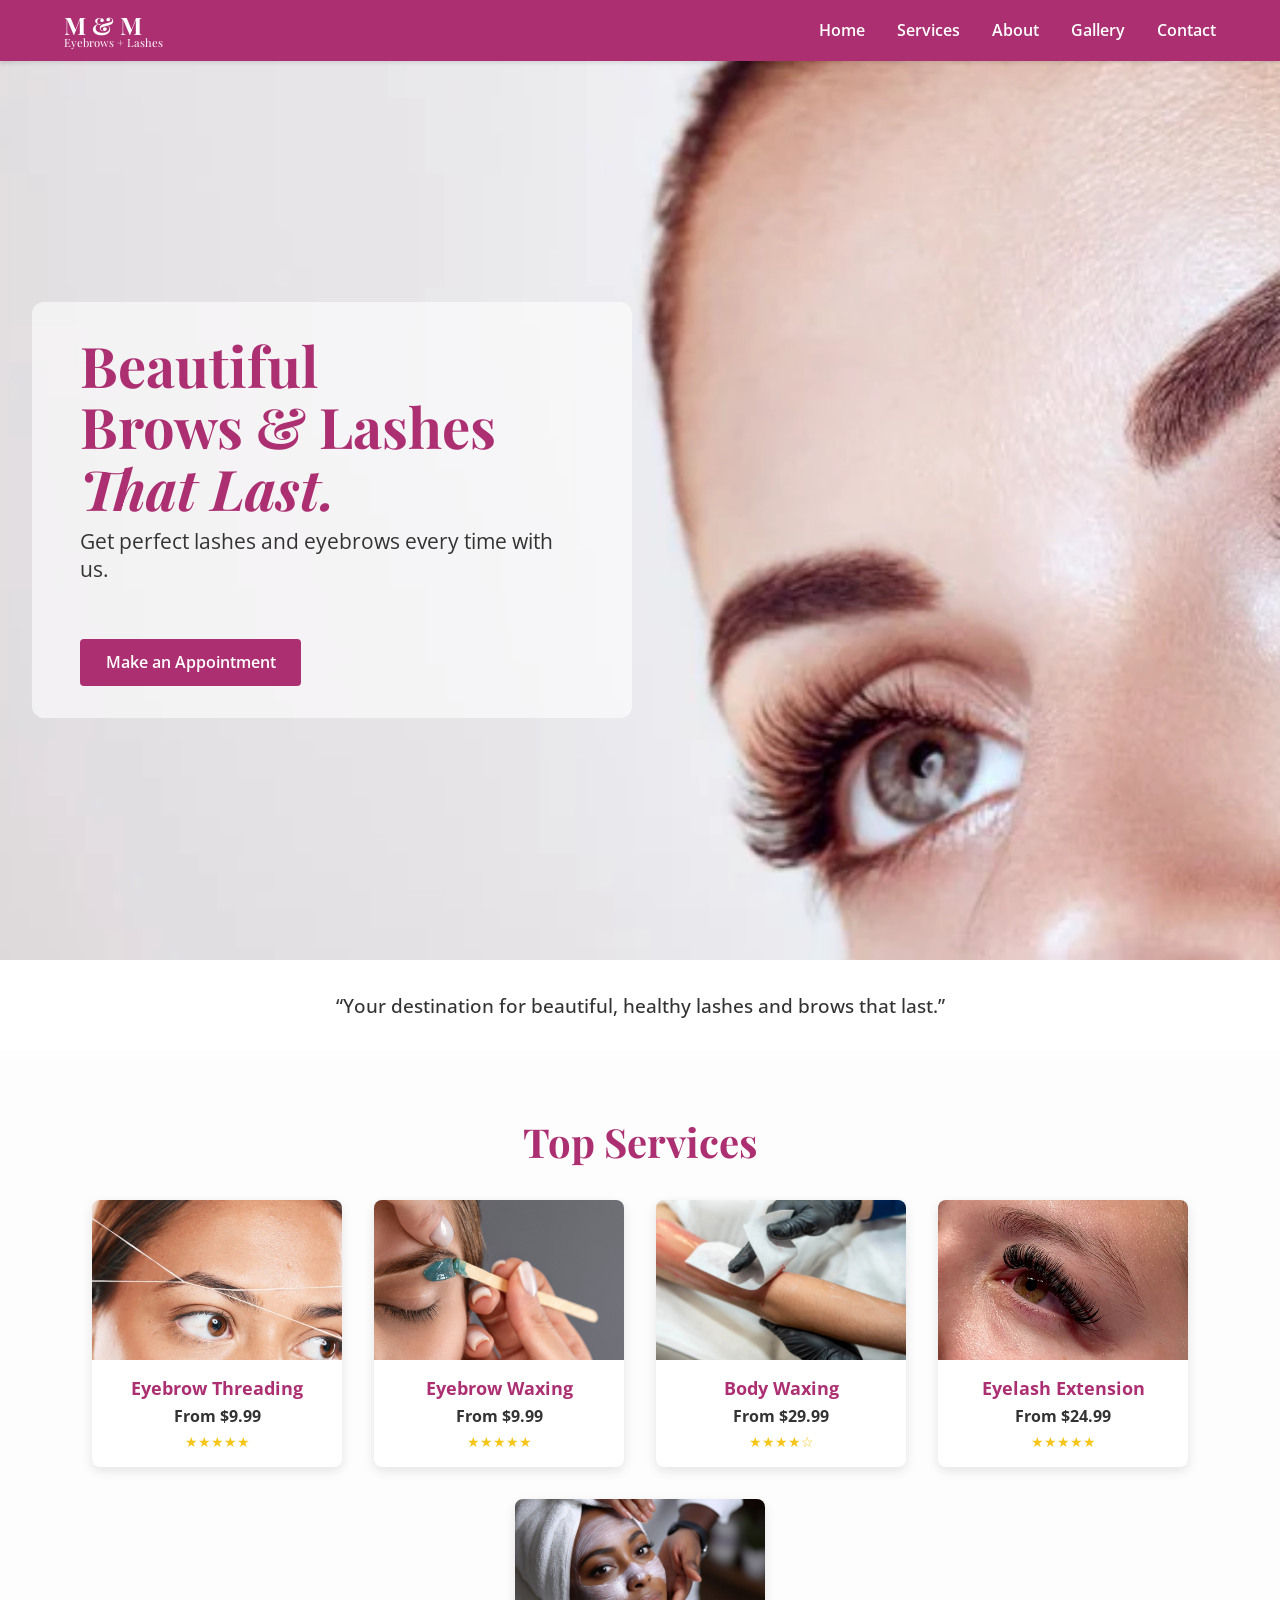
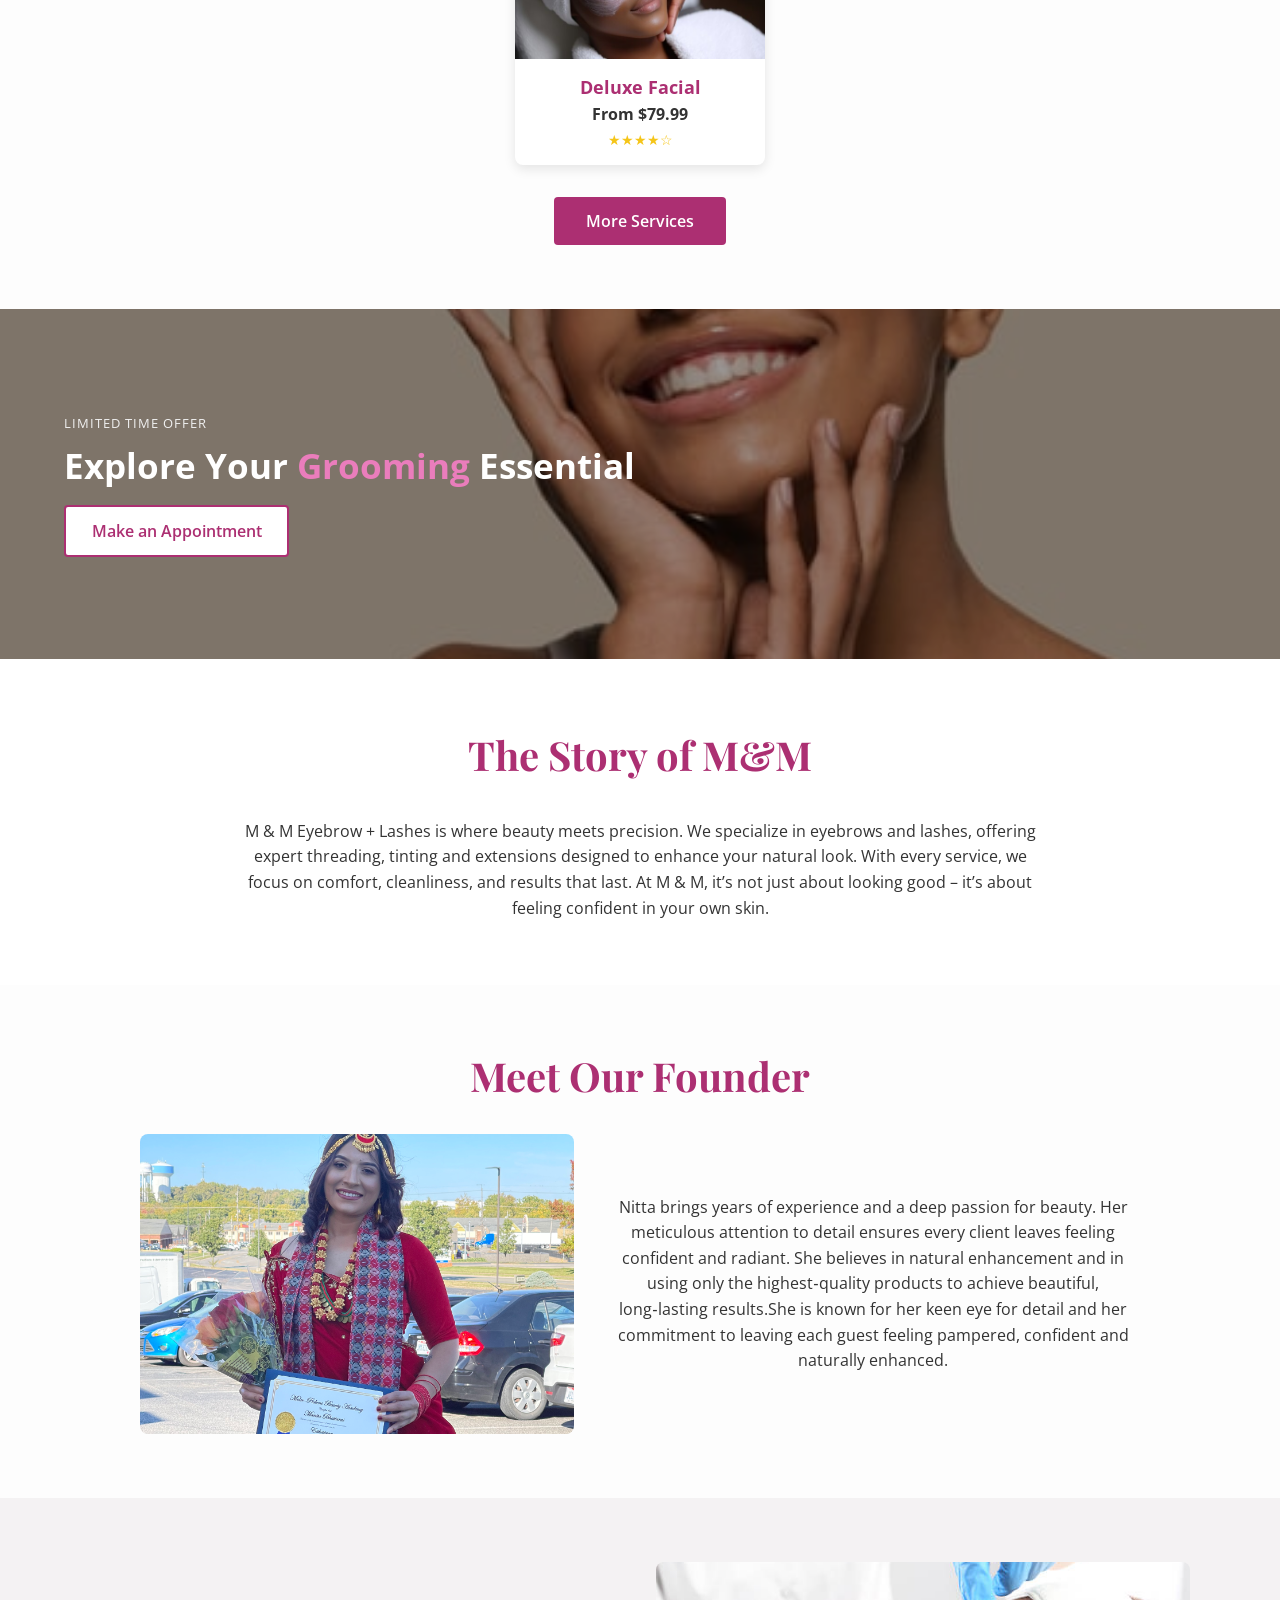
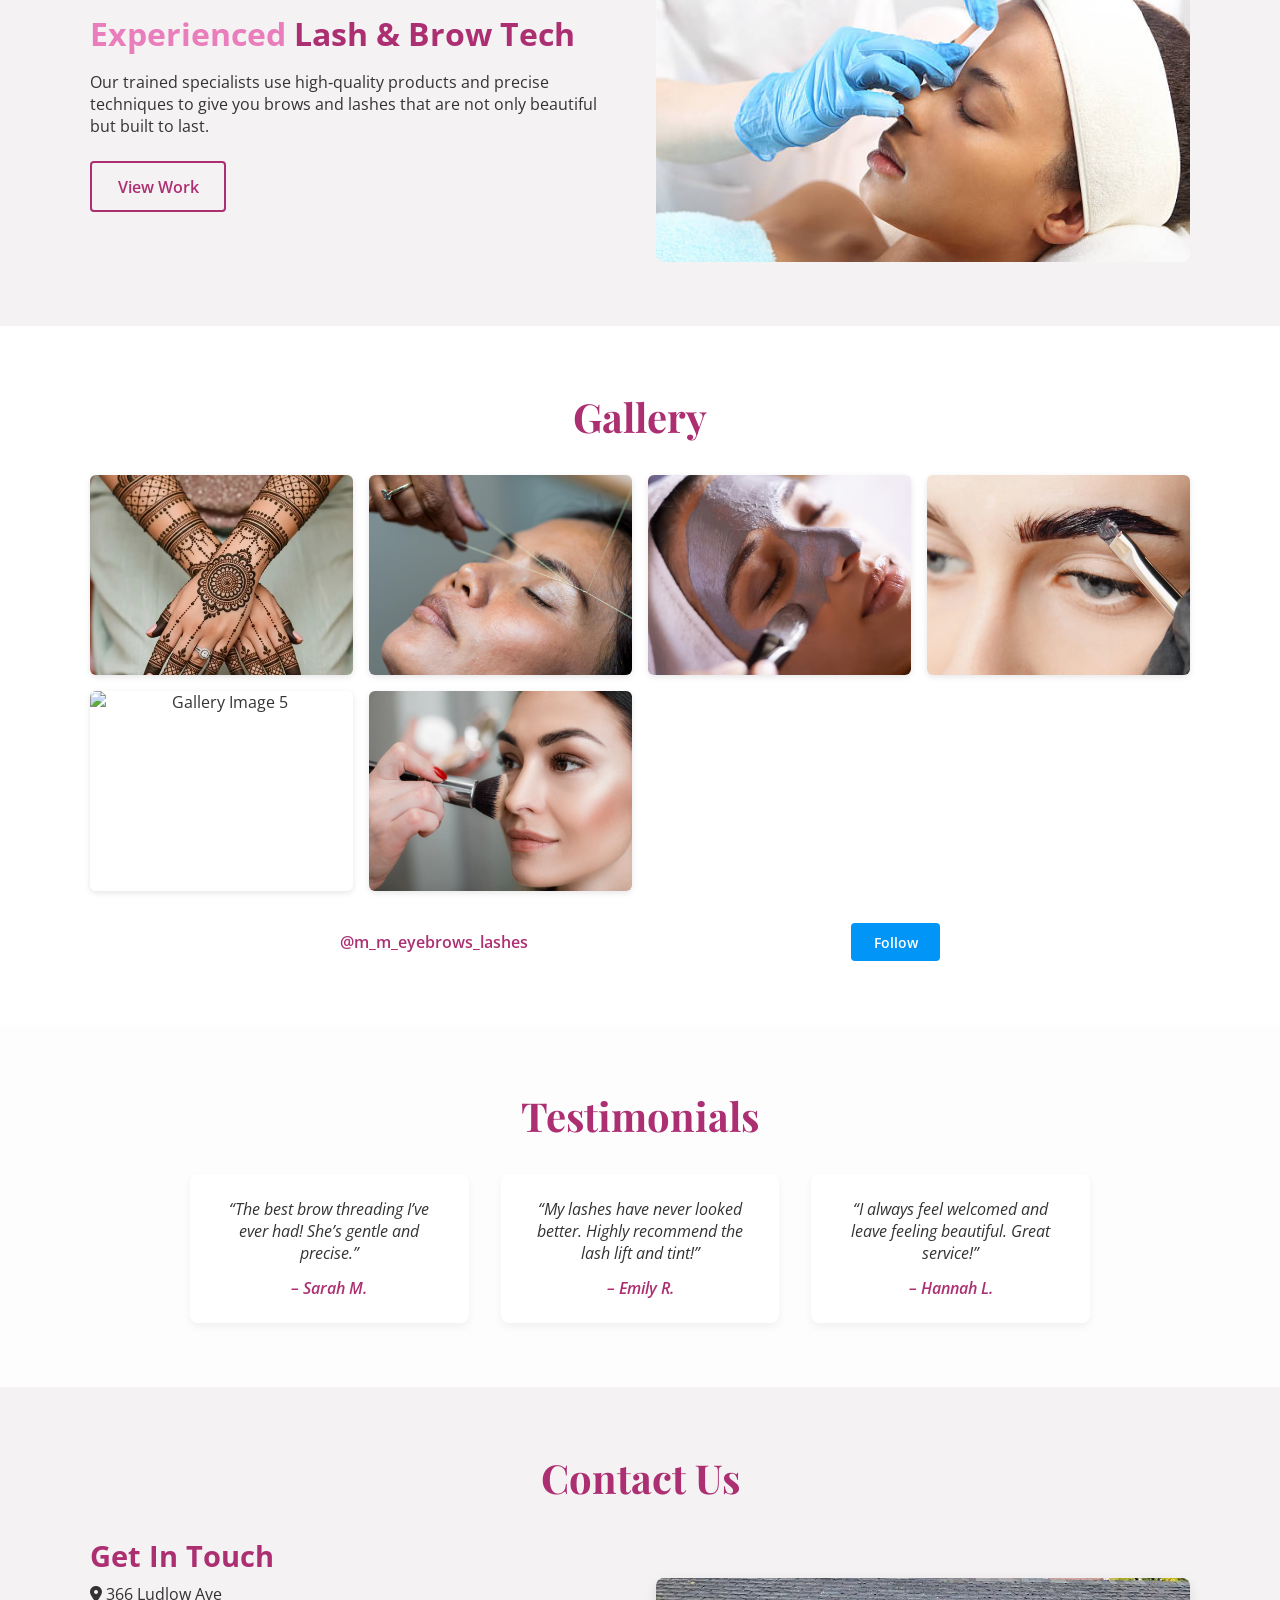
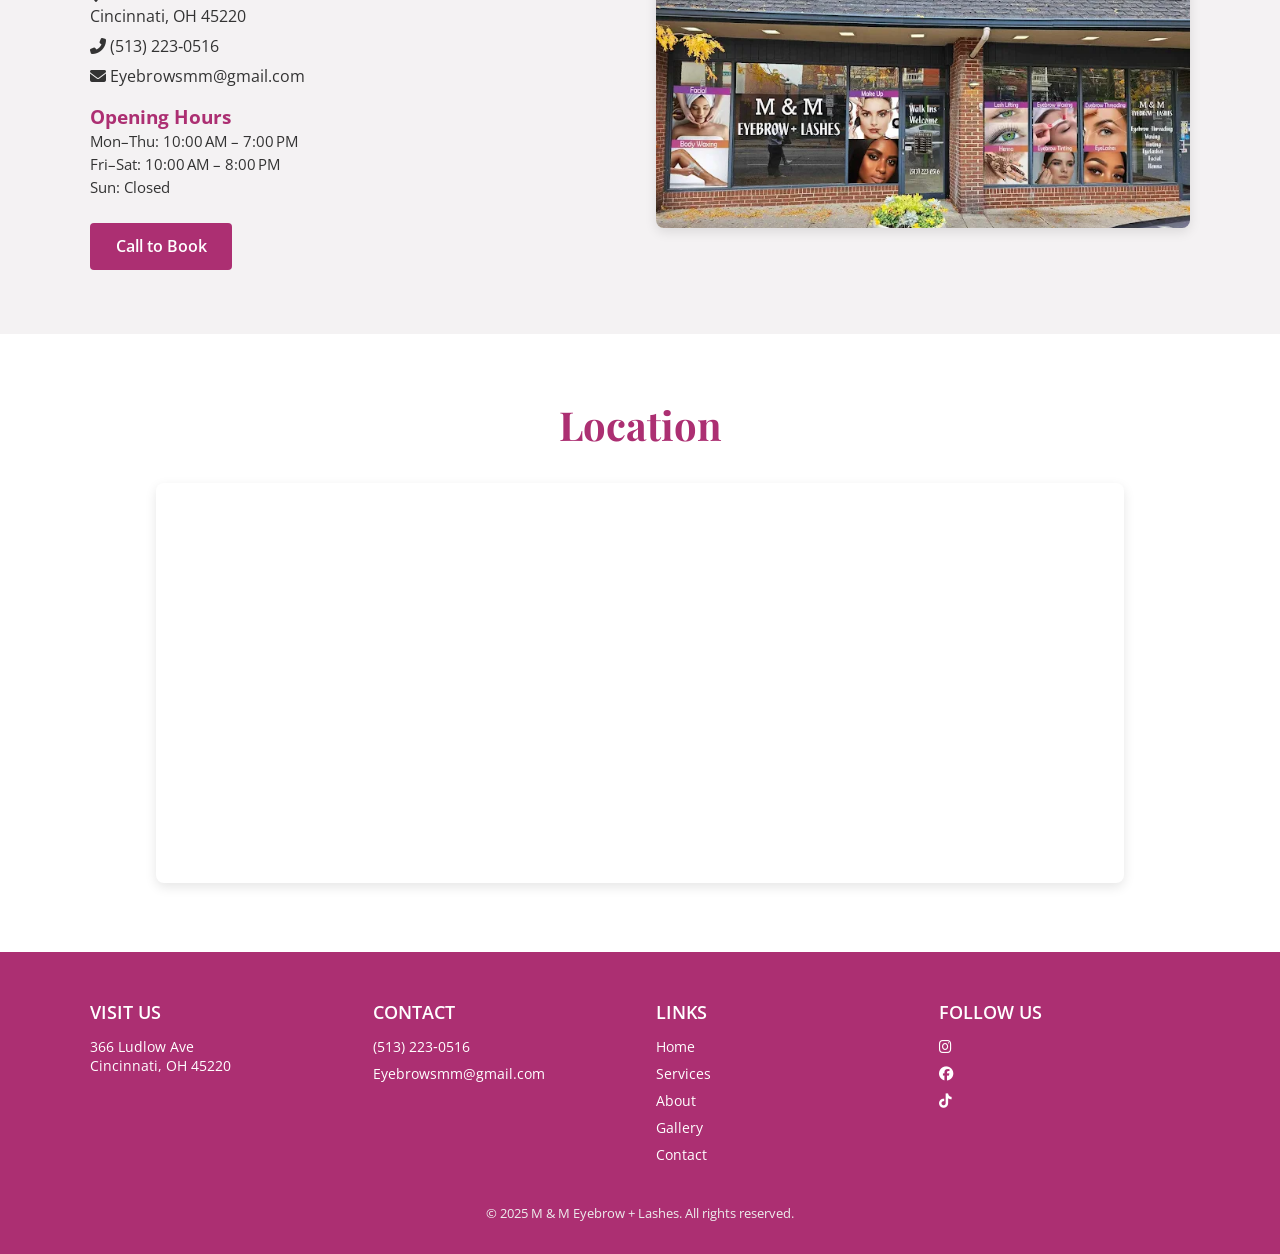
==== commit 9f1306e9: "Update index.html" ====
--- a/index.html
+++ b/index.html
@@ -64,7 +64,7 @@
                 <img src="threading.webp" alt="Eyebrow Threading" />
                 <div class="service-info">
                     <h4>Eyebrow Threading</h4>
-                    <span class="price">$From 9.99</span>
+                    <span class="price">From $9.99</span>
                     <div class="rating">★★★★★</div>
                 </div>
                 <div class="service-overlay">
@@ -77,7 +77,7 @@
                 <img src="eyebrow_waxing1.png" alt="Eyebrow Waxing" />
                 <div class="service-info">
                     <h4>Eyebrow Waxing</h4>
-                    <span class="price">$From 9.99</span>
+                    <span class="price">From $9.99</span>
                     <div class="rating">★★★★★</div>
                 </div>
                 <div class="service-overlay">
